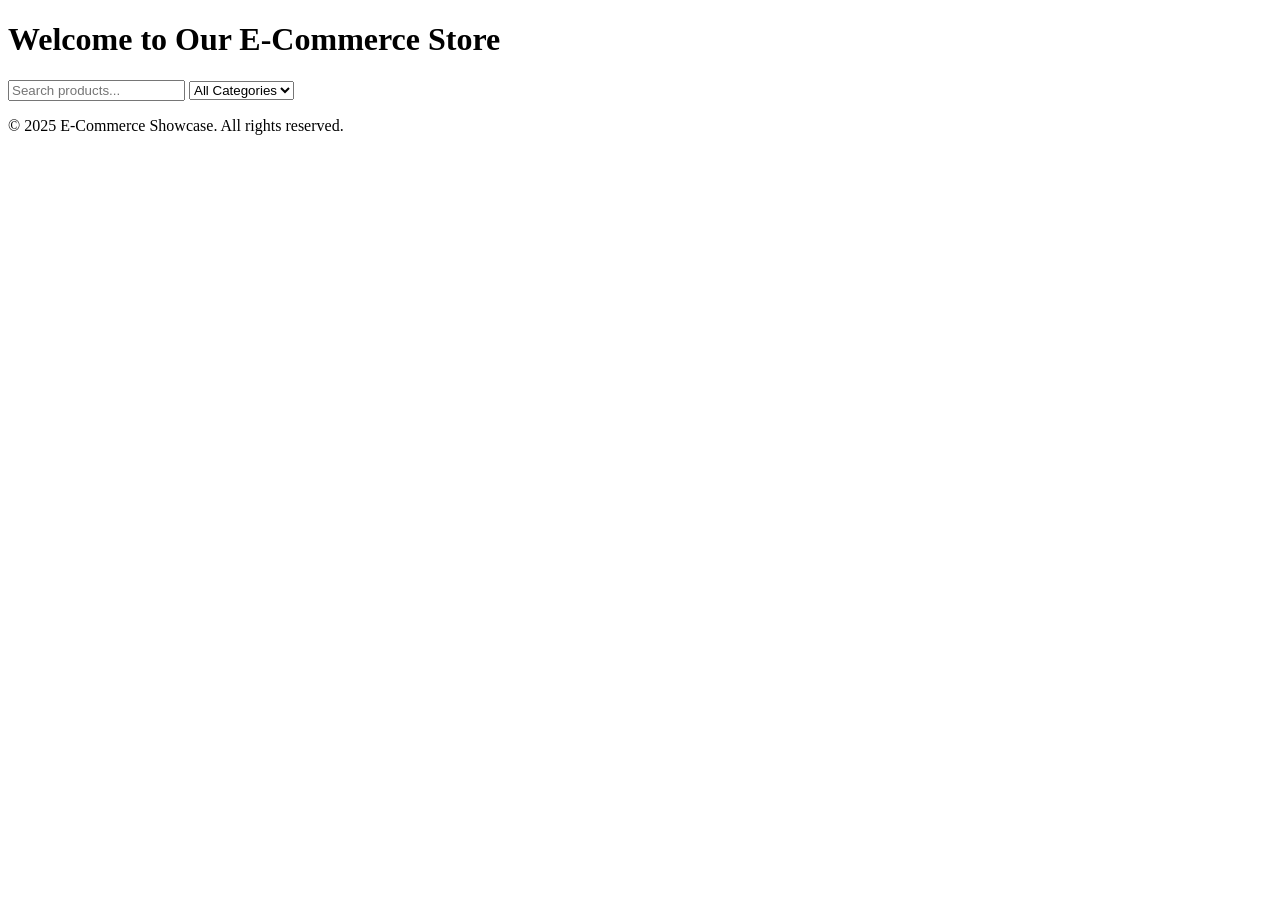
==== index.html @ c5814b55 "Added product listing page with search and filter functionality" ====
<!DOCTYPE html>
<html lang="en">
  <head>
    <meta charset="UTF-8" />
    <meta name="viewport" content="width=device-width, initial-scale=1.0" />
    <title>E-Commerce Showcase</title>
    <link rel="stylesheet" href="css/style.css" />
  </head>
  <body>
    <header>
      <h1>Welcome to Our E-Commerce Store</h1>
      <div class="search-filter">
        <input type="text" id="search" placeholder="Search products..." />
        <select id="categoryFilter">
          <option value="all">All Categories</option>
          <option value="electronics">Electronics</option>
          <option value="clothing">Clothing</option>
          <option value="home">Home</option>
        </select>
      </div>
    </header>
    <main>
      <section id="product-list" class="product-list">
        <!-- Products will be dynamically inserted here -->
      </section>
    </main>
    <footer>
      <p>&copy; 2025 E-Commerce Showcase. All rights reserved.</p>
    </footer>
    <script src="js/app.js"></script>
  </body>
</html>
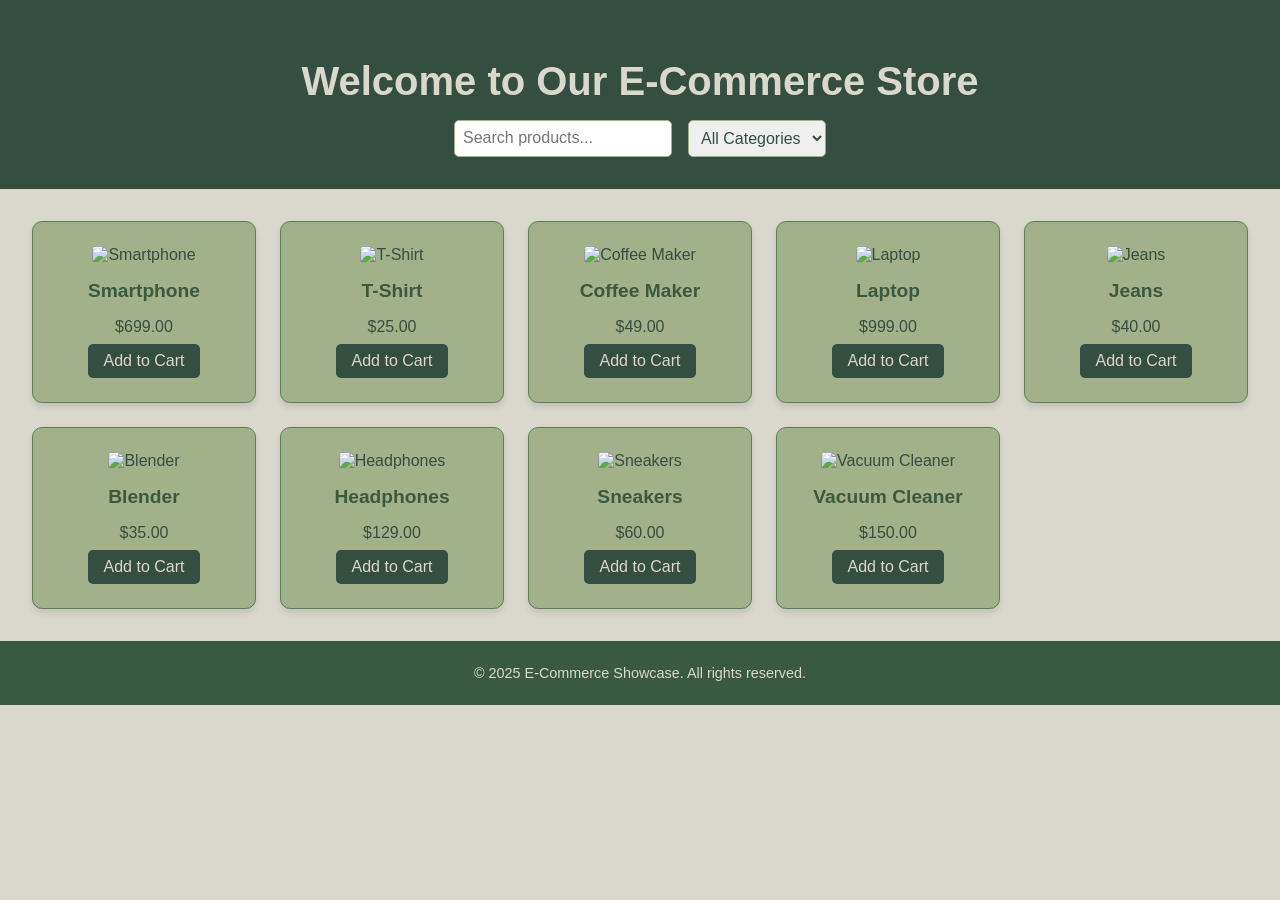
==== commit f0f9f49a: "Updated index file idk till when" ====
--- a/index.html
+++ b/index.html
@@ -27,6 +27,6 @@
     <footer>
       <p>&copy; 2025 E-Commerce Showcase. All rights reserved.</p>
     </footer>
-    <script src="js/app.js"></script>
+    <script src="js/script.js"></script>
   </body>
 </html>
--- a/css/style.css
+++ b/css/style.css
@@ -0,0 +1,132 @@
+/* General Styles */
+body {
+  font-family: Arial, sans-serif;
+  margin: 0;
+  padding: 0;
+  background-color: #dad7cd; /* Light Background */
+  color: #344e41; /* Main Text */
+}
+
+/* Header */
+header {
+  text-align: center;
+  padding: 2rem;
+  background-color: #344e41; /* Dark Header */
+  color: #dad7cd; /* Light Text */
+}
+
+header h1 {
+  font-size: 2.5rem;
+  margin-bottom: 1rem;
+}
+
+header .search-filter {
+  display: flex;
+  justify-content: center;
+  gap: 1rem;
+  margin-top: 1rem;
+}
+
+header input,
+header select {
+  padding: 0.5rem;
+  font-size: 1rem;
+  border: 1px solid #a3b18a; /* Light Accent */
+  border-radius: 5px;
+  color: #344e41;
+}
+
+header input:focus,
+header select:focus {
+  outline: 2px solid #588157; /* Focus Effect */
+}
+
+/* Product List */
+.product-list {
+  display: grid;
+  grid-template-columns: repeat(auto-fit, minmax(200px, 1fr));
+  gap: 1.5rem;
+  padding: 2rem;
+}
+
+.product-card {
+  background: #a3b18a; /* Card Background */
+  color: #344e41; /* Text */
+  border: 1px solid #588157; /* Border */
+  border-radius: 10px;
+  text-align: center;
+  padding: 1.5rem;
+  box-shadow: 0 4px 6px rgba(0, 0, 0, 0.1);
+  transition: transform 0.3s, box-shadow 0.3s;
+}
+
+.product-card:hover {
+  transform: scale(1.02);
+  box-shadow: 0 8px 12px rgba(0, 0, 0, 0.15);
+}
+
+.product-card img {
+  max-width: 100%;
+  height: auto;
+  border-radius: 5px;
+}
+
+.product-card h2 {
+  margin-top: 1rem;
+  font-size: 1.2rem;
+  color: #3a5a40; /* Headline Text */
+}
+
+.product-card p {
+  font-size: 1rem;
+  margin: 0.5rem 0;
+}
+
+/* Buttons */
+.product-card button {
+  padding: 0.5rem 1rem;
+  background-color: #344e41; /* Button Background */
+  color: #dad7cd; /* Button Text */
+  border: none;
+  border-radius: 5px;
+  cursor: pointer;
+  font-size: 1rem;
+  transition: background-color 0.3s ease;
+}
+
+.product-card button:hover {
+  background-color: #588157; /* Button Hover */
+}
+
+/* Footer */
+footer {
+  text-align: center;
+  padding: 1.5rem;
+  background-color: #3a5a40; /* Footer Background */
+  color: #dad7cd; /* Footer Text */
+}
+
+footer p {
+  margin: 0;
+  font-size: 0.9rem;
+}
+
+/* Responsive Design */
+@media (max-width: 768px) {
+  header h1 {
+    font-size: 2rem;
+  }
+
+  header .search-filter {
+    flex-direction: column;
+    gap: 0.5rem;
+  }
+
+  .product-card {
+    padding: 1rem;
+  }
+
+  footer {
+    font-size: 0.8rem;
+  }
+}
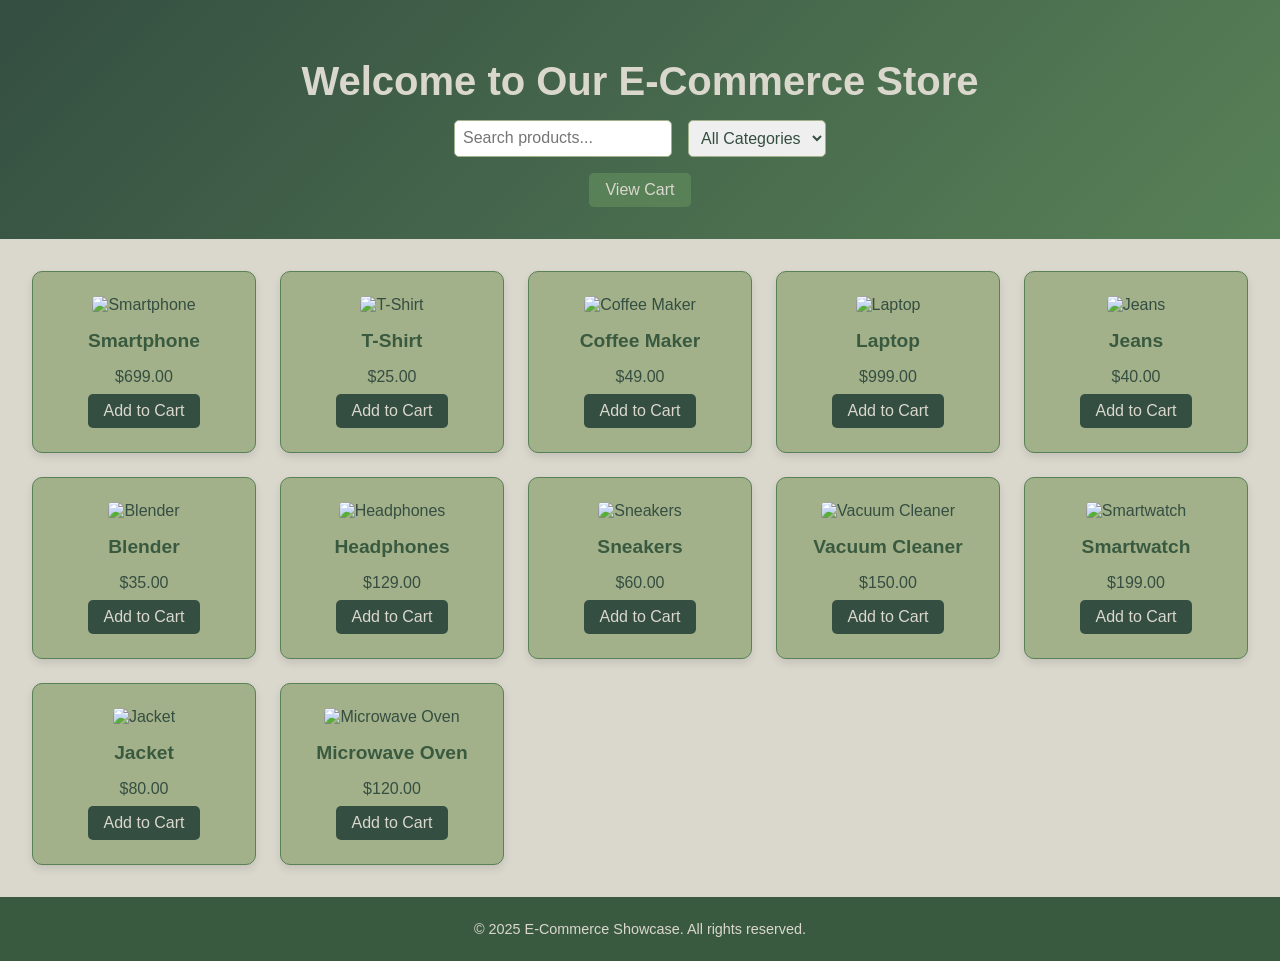
==== commit 78e03787: "ERROR in JS FILE for cart" ====
--- a/index.html
+++ b/index.html
@@ -3,6 +3,12 @@
   <head>
     <meta charset="UTF-8" />
     <meta name="viewport" content="width=device-width, initial-scale=1.0" />
+    <link rel="icon" href="images/logoJC.png" />
+    <link
+      href="https://fonts.googleapis.com/css2?family=Verdana:wght@400;700&display=swap"
+      rel="stylesheet"
+    />
+
     <title>E-Commerce Showcase</title>
     <link rel="stylesheet" href="css/style.css" />
   </head>
@@ -18,6 +24,7 @@
           <option value="home">Home</option>
         </select>
       </div>
+      <button id="view-cart" class="btn">View Cart</button>
     </header>
     <main>
       <section id="product-list" class="product-list">
@@ -27,6 +34,16 @@
     <footer>
       <p>&copy; 2025 E-Commerce Showcase. All rights reserved.</p>
     </footer>
+    <div id="cart-modal" class="modal hidden">
+      <div class="modal-content">
+        <h2>Your Cart</h2>
+        <div id="cart-items"></div>
+        <p id="cart-total"></p>
+        <button id="clear-cart" class="btn delete-btn">Clear Cart</button>
+        <button id="close-cart" class="btn">Close</button>
+      </div>
+    </div>
+
     <script src="js/script.js"></script>
   </body>
 </html>
--- a/css/style.css
+++ b/css/style.css
@@ -1,6 +1,6 @@
 /* General Styles */
 body {
-  font-family: Arial, sans-serif;
+  font-family: "Verdana", sans-serif;
   margin: 0;
   padding: 0;
   background-color: #dad7cd; /* Light Background */
@@ -13,6 +13,7 @@
   padding: 2rem;
   background-color: #344e41; /* Dark Header */
   color: #dad7cd; /* Light Text */
+  background: linear-gradient(135deg, #344e41, #588157);
 }
 
 header h1 {
@@ -56,13 +57,13 @@
   border-radius: 10px;
   text-align: center;
   padding: 1.5rem;
-  box-shadow: 0 4px 6px rgba(0, 0, 0, 0.1);
-  transition: transform 0.3s, box-shadow 0.3s;
+  box-shadow: 0 4px 8px rgba(0, 0, 0, 0.1);
+  transition: transform 0.3s ease, box-shadow 0.3s ease;
 }
 
 .product-card:hover {
-  transform: scale(1.02);
-  box-shadow: 0 8px 12px rgba(0, 0, 0, 0.15);
+  transform: translateY(-5px);
+  box-shadow: 0 8px 16px rgba(0, 0, 0, 0.2);
 }
 
 .product-card img {
@@ -98,6 +99,58 @@
   background-color: #588157; /* Button Hover */
 }
 
+#view-cart {
+  margin-top: 1rem;
+  background-color: #588157; /* Cart Button Background */
+  color: #dad7cd; /* Cart Button Text */
+  border: none;
+  padding: 0.5rem 1rem;
+  border-radius: 5px;
+  font-size: 1rem;
+  cursor: pointer;
+  transition: background-color 0.3s ease;
+}
+
+#view-cart:hover {
+  background-color: #3a5a40;
+}
+
+/* Cart Modal */
+.modal {
+  position: fixed;
+  top: 0;
+  left: 0;
+  width: 100%;
+  height: 100%;
+  background-color: rgba(0, 0, 0, 0.5);
+  display: flex;
+  justify-content: center;
+  align-items: center;
+  z-index: 1000;
+  visibility: hidden;
+  opacity: 0;
+  transition: visibility 0s, opacity 0.3s;
+}
+
+.modal-content {
+  background: white;
+  padding: 2rem;
+  border-radius: 10px;
+  max-width: 500px;
+  width: 90%;
+  text-align: center;
+}
+
+.modal.hidden {
+  visibility: hidden;
+  opacity: 0;
+}
+
+.modal.visible {
+  visibility: visible;
+  opacity: 1;
+}
+
 /* Footer */
 footer {
   text-align: center;
